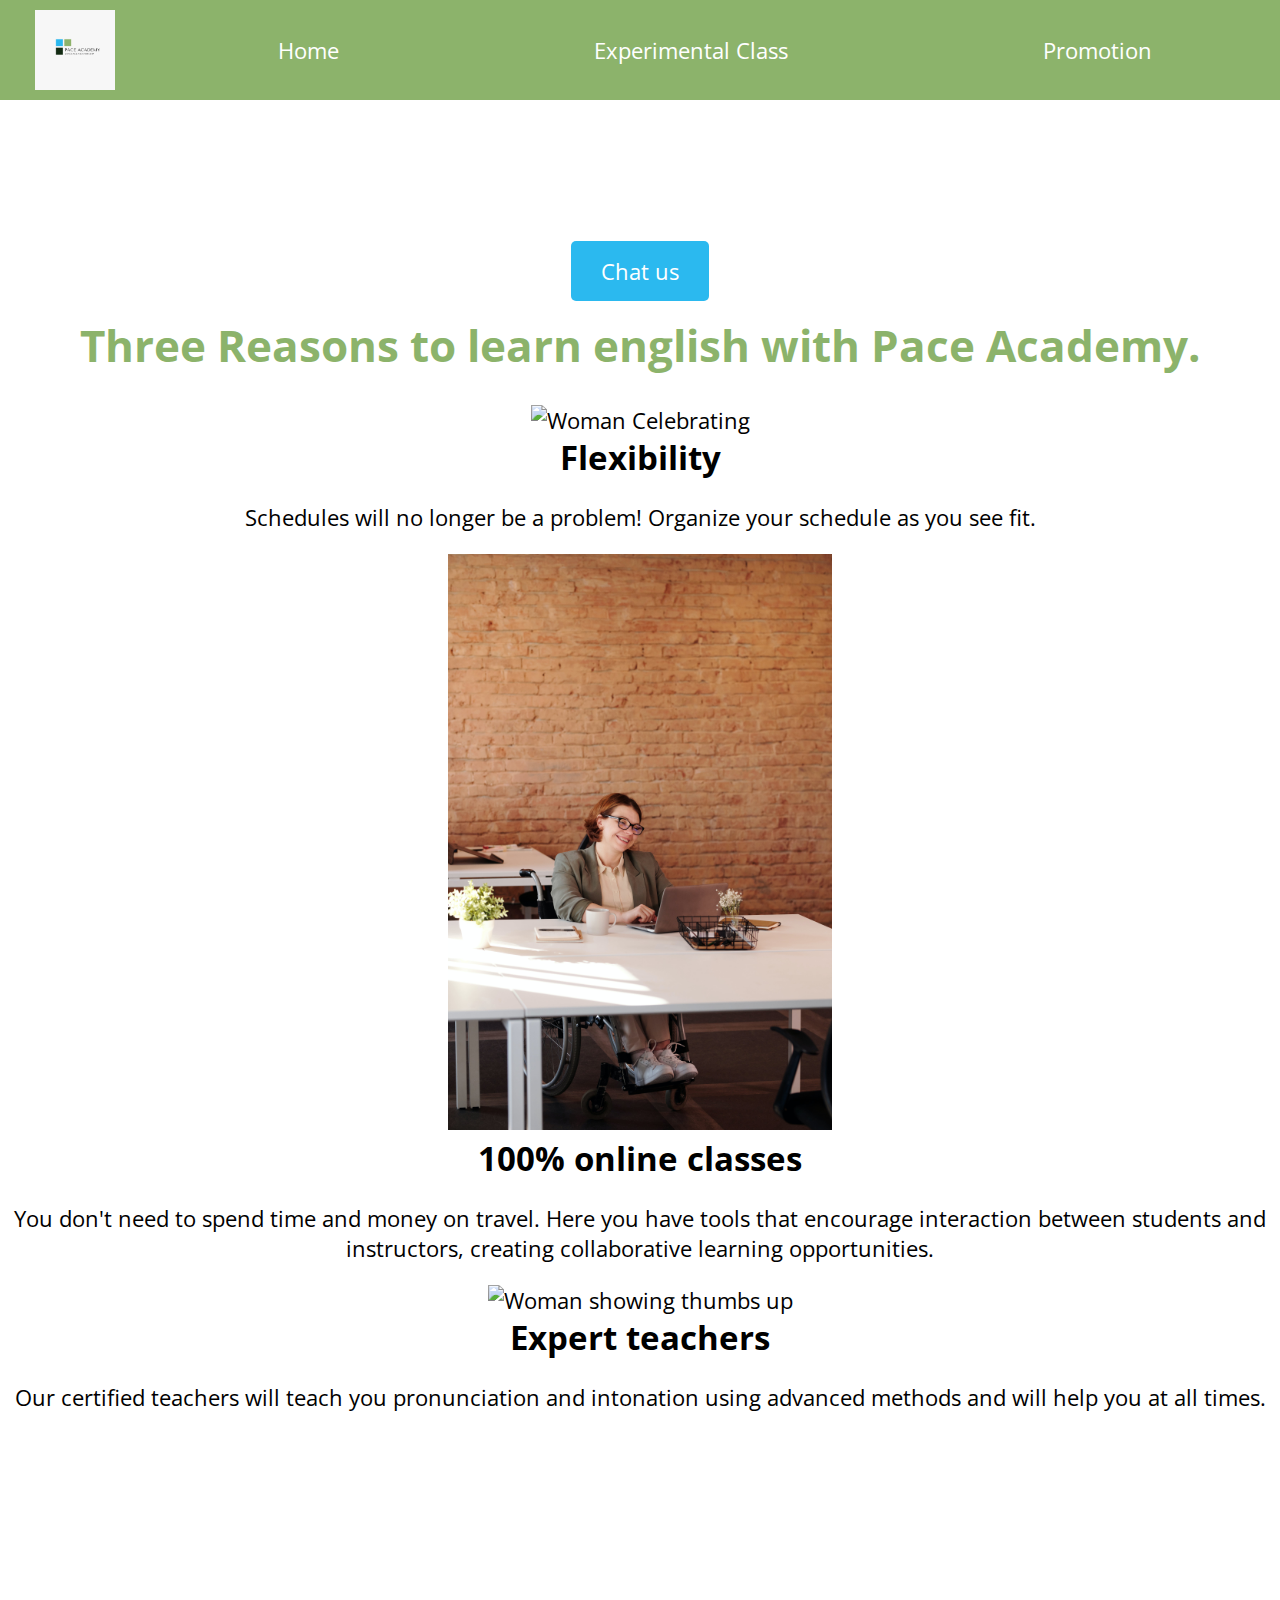
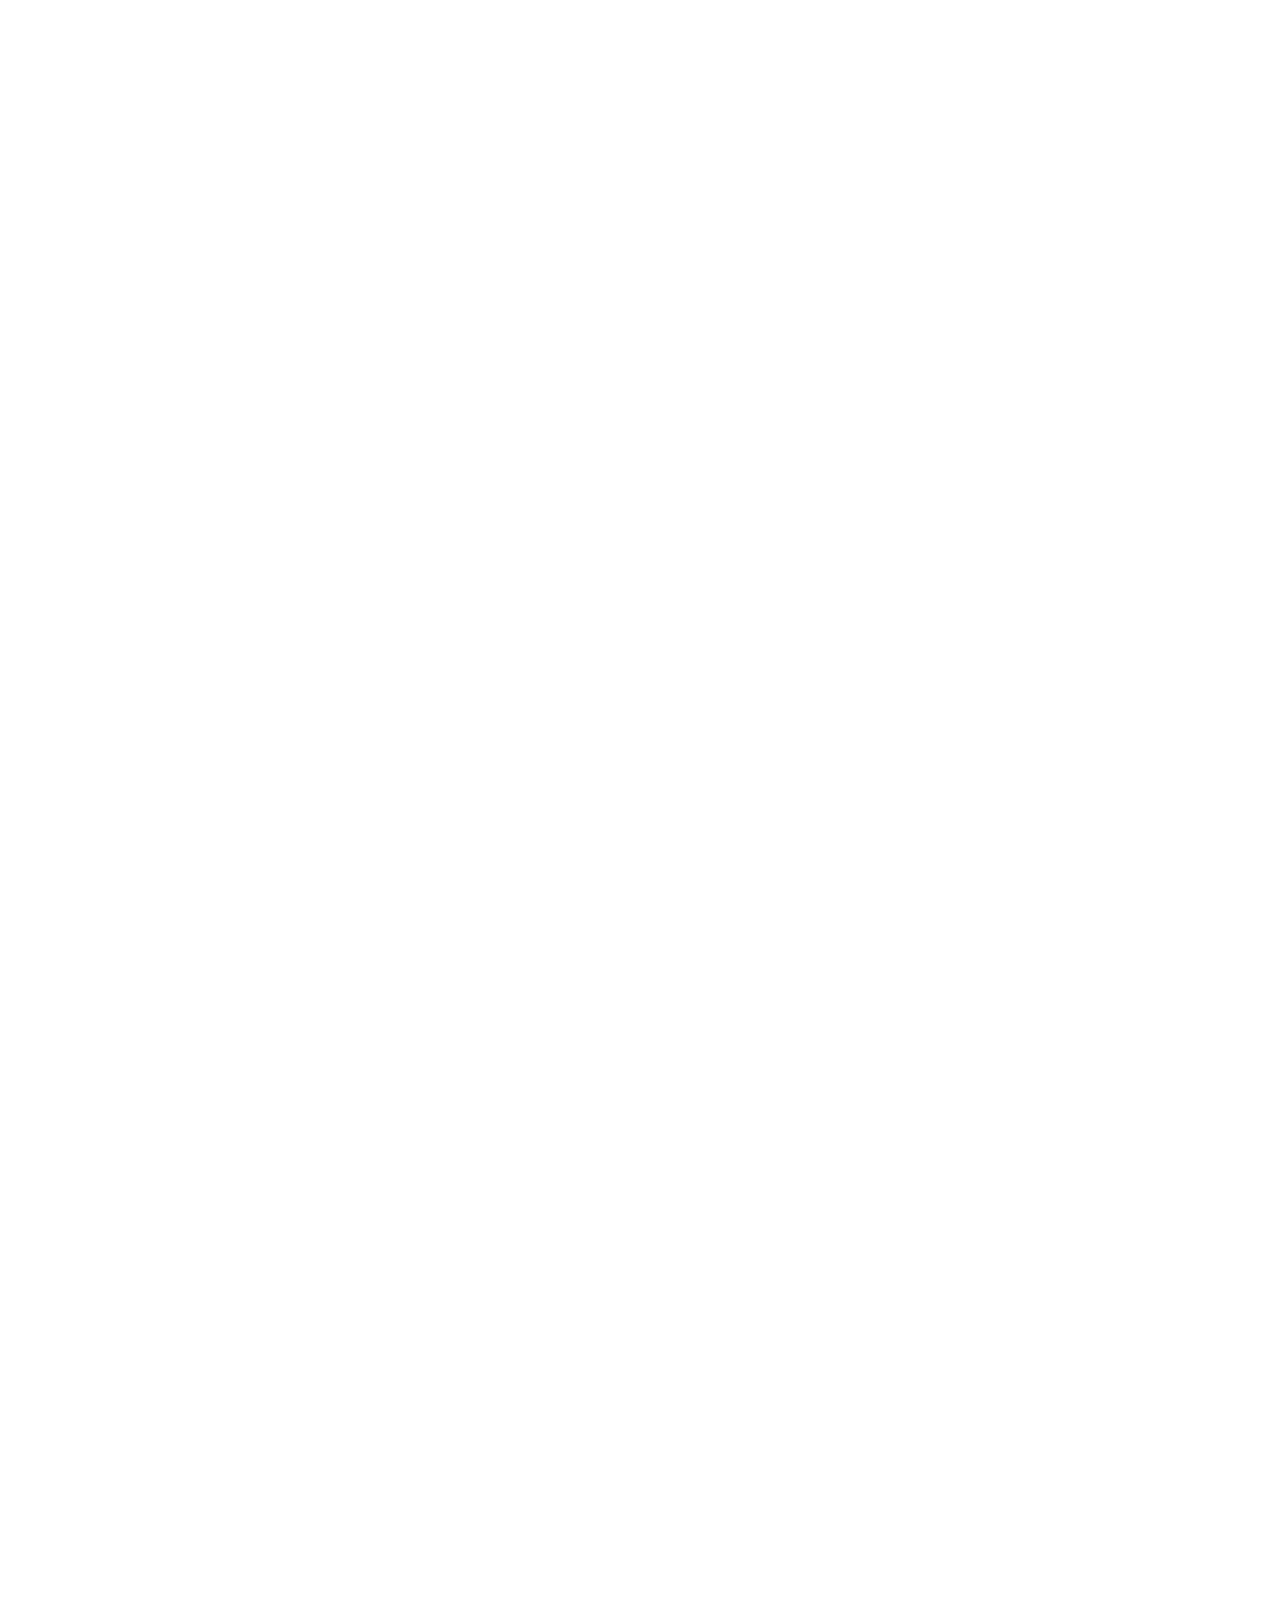
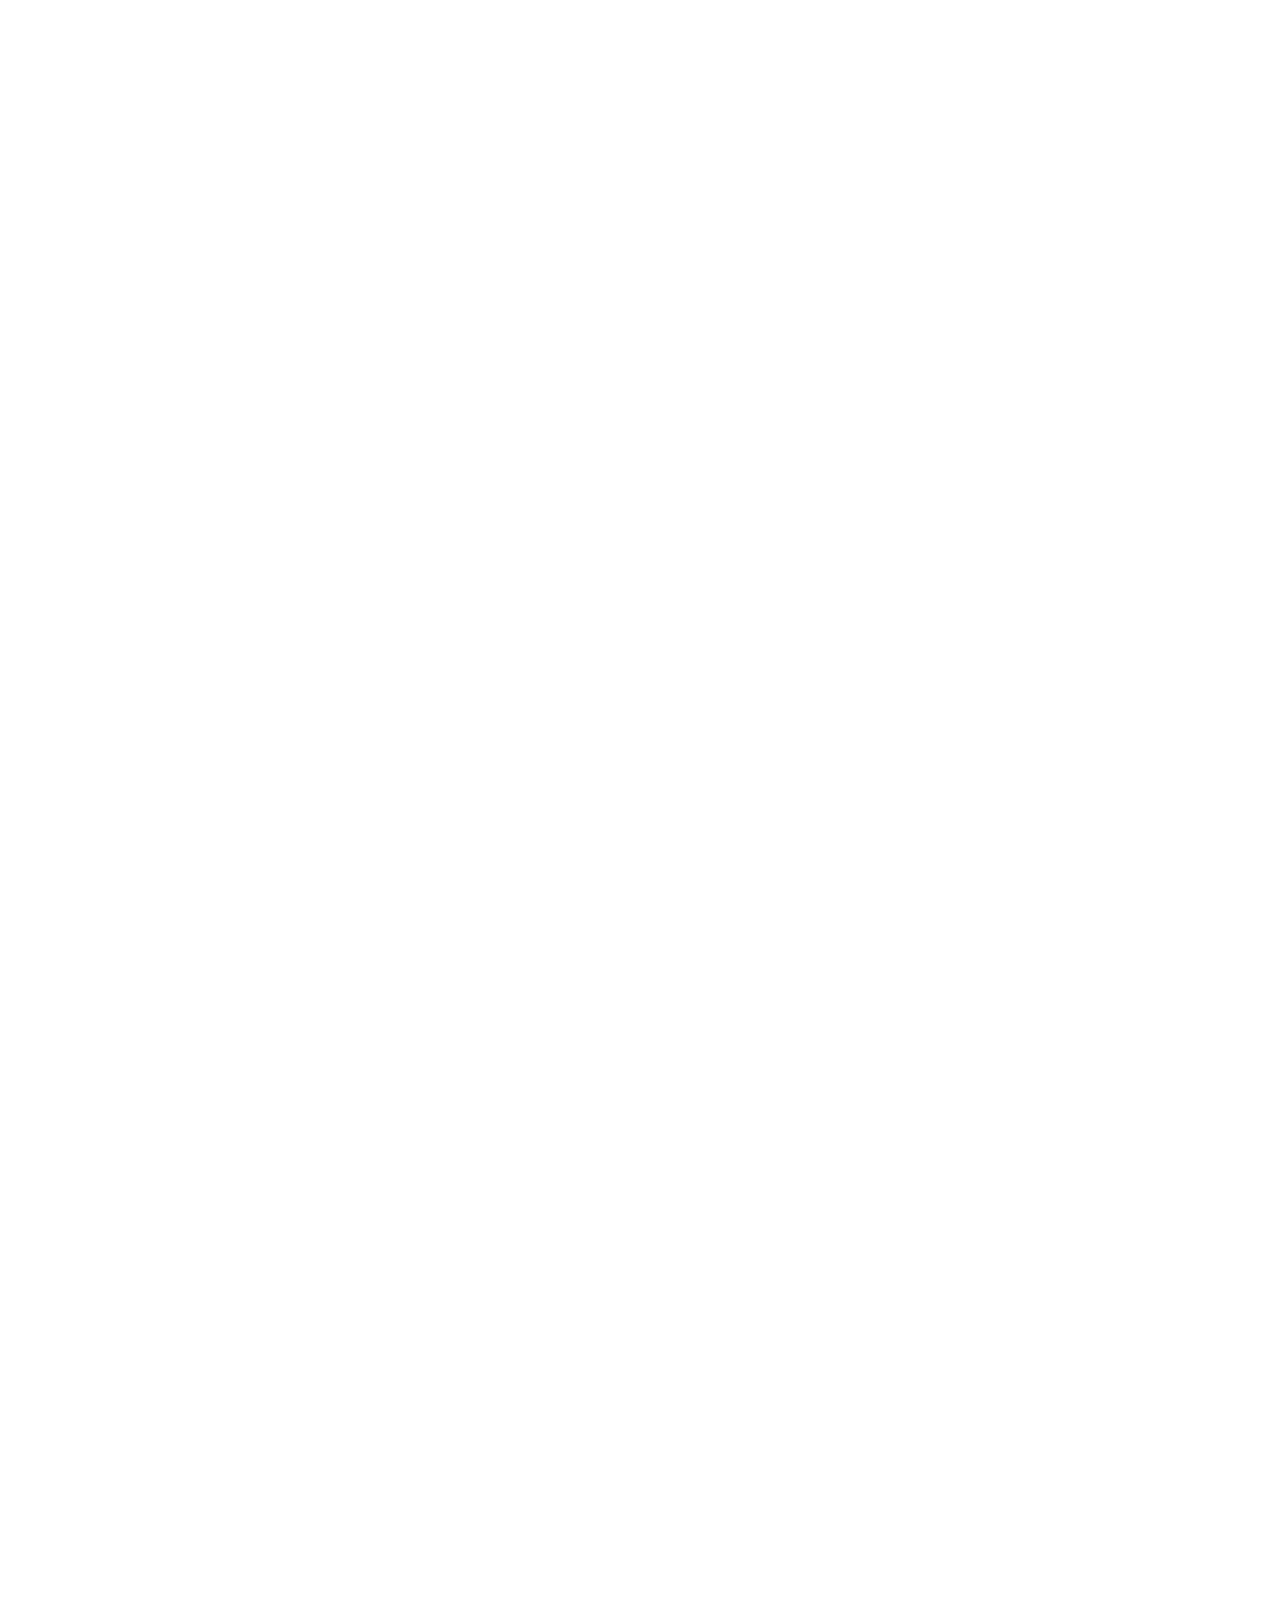
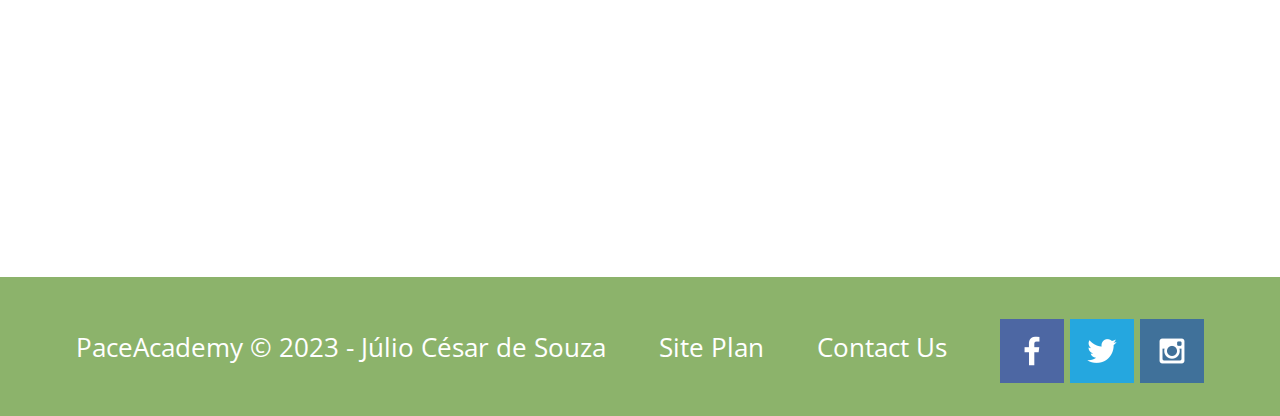
==== experimental_class.html @ 0c037ecf "Add files via upload" ====
<!DOCTYPE html>
<html lang="en">
<head>
    <meta charset="UTF-8">
    <meta name="viewport" content="width=device-width, initial-scale=1.0">
    <title>Experimental Class</title>
    <link rel="stylesheet" href="styles/style.css">
</head>
<body>
    <div id="content">
        
        <header>
            <a id= "logo_link" href="index.html">
                <img class="logo" src="images/pacelogo.jpg" alt="Pace Academy Logo">
            </a>
            <nav>
                <a href="index.html">Home</a>
                <a href="experimental_class.html">Experimental Class</a>
                <a href="promotion.html">Promotion</a>
            </nav>
        </header>
        
        <div id="hero">
            <div id="hero-box">
                <img id="hero-img" src="images/Come now1.png" alt="Promotion Black Friday">
            </div>
            <section id="hero-msg">
                <h1 class="home-title">PaceAcademy</h1>
                <h4>Your Gateway to Exceptional English Learning</h4>
                <div class="button-box">
                    <a class="book" href="experimental_class.html">Chat us </a>
                </div>
            </section>
        </div>

        <main class="experimental-grid">
          <section>
            <h1>Three Reasons to learn english with Pace Academy.</h1>
            <section class="flexibility">
                <img class="main-img1" src="images/portrait-pretty-young-woman-celebrating-success-laptop-sit-couch.jpg" alt="Woman Celebrating">
                <h2>Flexibility</h2>
                <p>  Schedules will no longer be a problem!
                    Organize your schedule as you see fit. </p>
            </section>
            <section class="online">
                <img class="main-img2" src="images/pexels-marcus-aurelius-4064173.jpg" alt="Woman using her laptop">
                <h2>100% online classes</h2>
                <p>  You don't need to spend time and money on travel. Here you have tools that encourage interaction 
                    between students and instructors, creating collaborative learning opportunities.</p>
            </section>
            <section class="teacher">
                <img class="main-img3" src="images/medium-shot-woman-showing-thumbs-up.jpg" alt="Woman showing thumbs up">
                <h2>Expert teachers</h2>
                <p>   Our certified teachers will teach you pronunciation and intonation using advanced methods and will 
                    help you at all times.</p>
            </section>

            <section>

            </section>
          </section>

        </main>

        <footer>
            <p>PaceAcademy &copy; 2023 - Júlio César de Souza</p>
        <p><a href="site-plan-rafting.html">Site Plan</a></p>
        <p><a href="contactus.html">Contact Us</a></p>
        <div class="social">
            <a href="https://facebook.com" target="_blank">
                <img src="images/facebook.png" alt="fb icon">
            </a>
            <a href="https://twitter.com" target="_blank">
                <img src="images/twitter.png" alt="twitter icon">
            </a>
            <a href="https://instagram.com" target="_blank">
                <img src="images/instagram.png" alt="instagram icon">
            </a>
        </div>
        </footer>
    </div>

</body>
</html>
---- styles/style.css ----
@import url('https://fonts.googleapis.com/css2?family=EB+Garamond&family=Open+Sans:ital@1&display=swap');

:root {
  /* change the values below to your colors from your palette */
  --primary-color: #8CB36B   ;
  --secondary-color: #2BB9EF ;
  --accent1-color: #132B13;
  --accent2-color: white;

  /* change the values below to your chosen font(s) */
  --heading-font: "EB Garamond";
  --paragraph-font: Open Sans, Helvetica, sans-serif;

  /* these colors below should be chosen from among your palette colors above */
  --headline-color-on-white: #141515;  /* headlines on a white background */ 
  --headline-color-on-color: white; /* headlines on a colored background */ 
  --paragraph-color-on-white: #141515; /* paragraph text on a white background */ 
  --paragraph-color-on-color: white; /* paragraph text on a colored background */ 
  --paragraph-background-color: #8CB36B  ;
  --nav-link-color: white;
  --nav-background-color: #2BB9EF;
  --nav-hover-link-color: white;
  --nav-hover-background-color: #8CB36B;
}
/*ID PART*/
#hero{
    display: grid;
    grid-template-columns: 1fr 3fr 1fr;
    margin-top: -100px; 
}
#hero-box{
    grid-column: 1/4;
    grid-row: 1/3;
    z-index: -1;
}
#content {
    max-width: 1600px;
    margin: 0 auto; 
}
#hero-msg h1, #hero-msg h4{
    text-align: center;
    color: white;
}

#hero-msg {
    grid-column: 2/3;
    grid-row: 1/2;
    margin-top: 100px;
}
#hero-img{
    width: 100%;
}
#background{
    height: 725px;
    background-color: white;
    grid-column: 1/11;
    grid-row: 4/9;
}
#logo_link{
    padding-top: 5px;
    padding-top: 5px;
    justify-self: center;
    align-self: center;
}



/*SECOND CLASS PART*/
.book, .join{
    
    color:white;
    text-decoration: none;
    padding: 15px 30px;
    margin-top: 50px;
    border-radius: 5px;
}
.book{
    background-color: #2BB9EF;
}
.join{
    background-color:#A3CEF1;
}
.book:hover, .join:hover{
    background-color:#A3CEF1;
    color: black;
}
.msg{
    background-color:#2BB9EF;
    line-height:1.5em;
    padding: 35px;
    grid-column: 6/10;
    grid-row: 6/7;
    box-shadow: 5px 5px 10px #6f7364;
}
.msg h2{
    color: white;
}
.msg p{
    color: white;
    padding-bottom: 15px;
}
.button-box{
    text-align: center;
}
.home-title{
    color: black;
    font-family: var(--heading-font);
    font-size: 2em;
    margin-top: 10px;
    text-align: center;
}
.home-grid{
    display: grid;
    grid-template-columns: repeat(10, 1fr);
}
.logo{
    width: 80px;
}
.icon{
    width: 80px;
    padding-top: 10px;
}
.rivers-card, .camping-card, .rapids-card{
    margin: 200px 0;
    border: 2px solid #8CB36B;
    transition: transform .5s;
    box-shadow: 5px 5px 10px #6f7364;
}
.answer_title{
    color:#8CB36B;
}
.rivers-card{
    grid-column: 2/4;
    grid-row: 2/3;
}
.camping-card{
    grid-column: 5/7;
    grid-row: 2/3;
}
.rapids-card{
    grid-column: 8/10;
    grid-row: 2/3;
}
.mountains{
    width: 100%;
    grid-column: 2/7;
    grid-row: 5/8;
    box-shadow: 5px 5px 10px #6f7364;
}
.box_quality{
    border: 10px solid black;
    transition: transform .5s;
    box-shadow: 5px 5px 10px #6f7364;
}
.card-img:hover {
    opacity: .6;
    transform: scale(1.1);
}
.card-img, .mountains {
    width: 100%;
}

/*NAME FUCTION PART*/
nav{
    display: flex;
    justify-content: space-around;
}
nav a{
    text-align: center;
    color: white;
    text-decoration: none;
    padding: 35px;
}
nav a:hover{
    background-color:#132B13;
    color: white;
}
main section{
    text-align: center;
}
main section p{
    box-sizing: border-box;
}
main h1{
    grid-column: 4/9;
    grid-row: 1;
    text-align: center;
    color: #8CB36B;
}
main p{
    grid-column: 3/10;
    grid-row: 2;
    text-align: center;
}
/*Background-Colors Part*/
body{
    background-color:white;
    font-family:var(--paragraph-font);
    font-size: 22px;
    margin: 0;
    padding: 0;
}
header{
    display: grid;
    grid-template-columns: 150px auto;
    background-color:#8CB36B;

}
h2 {
    margin: 0;
}

footer{
    background-color: #8CB36B;
    padding: 25px 50px;
    margin-top: 200px;
    display: flex;
    justify-content: space-around;
    align-items: center;
}
footer a{
    color: white;
    text-decoration: none;
    margin-top: 200px;
}
footer a:hover{
    color: white;
}
footer p {
    font-size: 1.2em;
    color: white;
}    

footer .social img{
    padding-top: 15px;
}


@media screen and (max-width: 900px) {
    #hero, .home-grid {
        display: block;
        height: auto;
    }
    nav, footer {
        flex-direction: column;
    }
    nav a {
        display: block;
        padding: 15px;
    }
    #hero {
        margin-top: 0;
    }
    #hero-msg {
        margin-top: 0;
    }
    #hero-msg h4 {
        display: none;
    }
    .home-title {
        font-size: 25px;
        color: #6f7364;
    }
    .rivers-card, .camping-card, .rapids-card { 
        margin: 50px auto;
        width: 60%;
    }
    #background {
        display: none;
    }
    .mountains, .msg {
        width: 80%;
        display: block;
        margin: 0 auto;
    }
    footer {
        margin-top: 25px;
    }
}

/* Page Experimental Class */

.experimental-grid{
    display: grid;
    grid-template-rows: repeat(4, 1fr);
    grid-template-columns: repear(10, 1fr);
    
}
.flexibility {
    grid-row: 1/2;
    grid-column: 1/4;
}
 .online {
    grid-row: 2/3;
    grid-column: 1/4;
 }

 .teacher{
    grid-row: 3/4;
    grid-column: 1/4;
 }

 .main-img1{
    width: 30%;
    grid-row: 1/2;
    grid-column: 1/2;
 }
 .main-img2{
    width: 30%;
    grid-row: 2/3;
    grid-column: 1/2;
 }
 .main-img3{
    width: 30%;
    grid-row: 3/4;
    grid-column: 1/2;
 }

 .flexibility h2{
    grid-row: 3/4;
    grid-column: 1/2;
 }
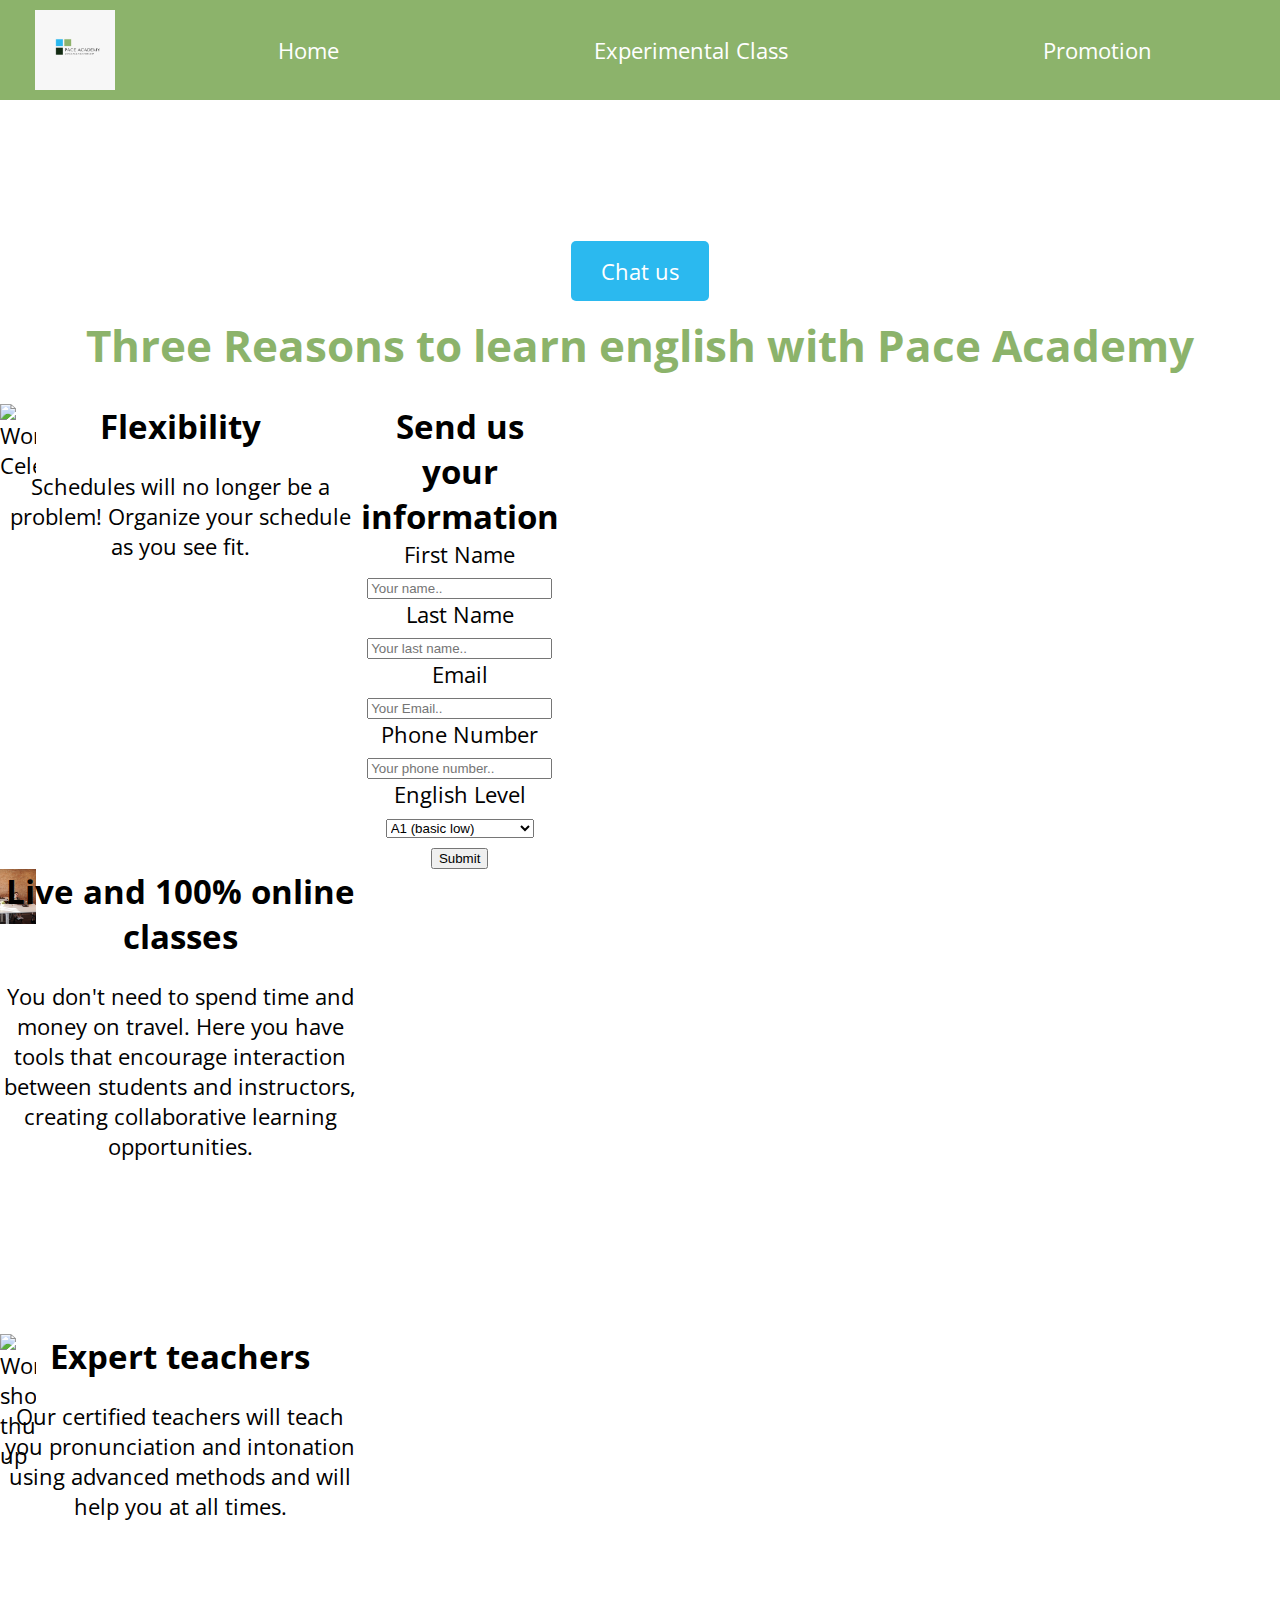
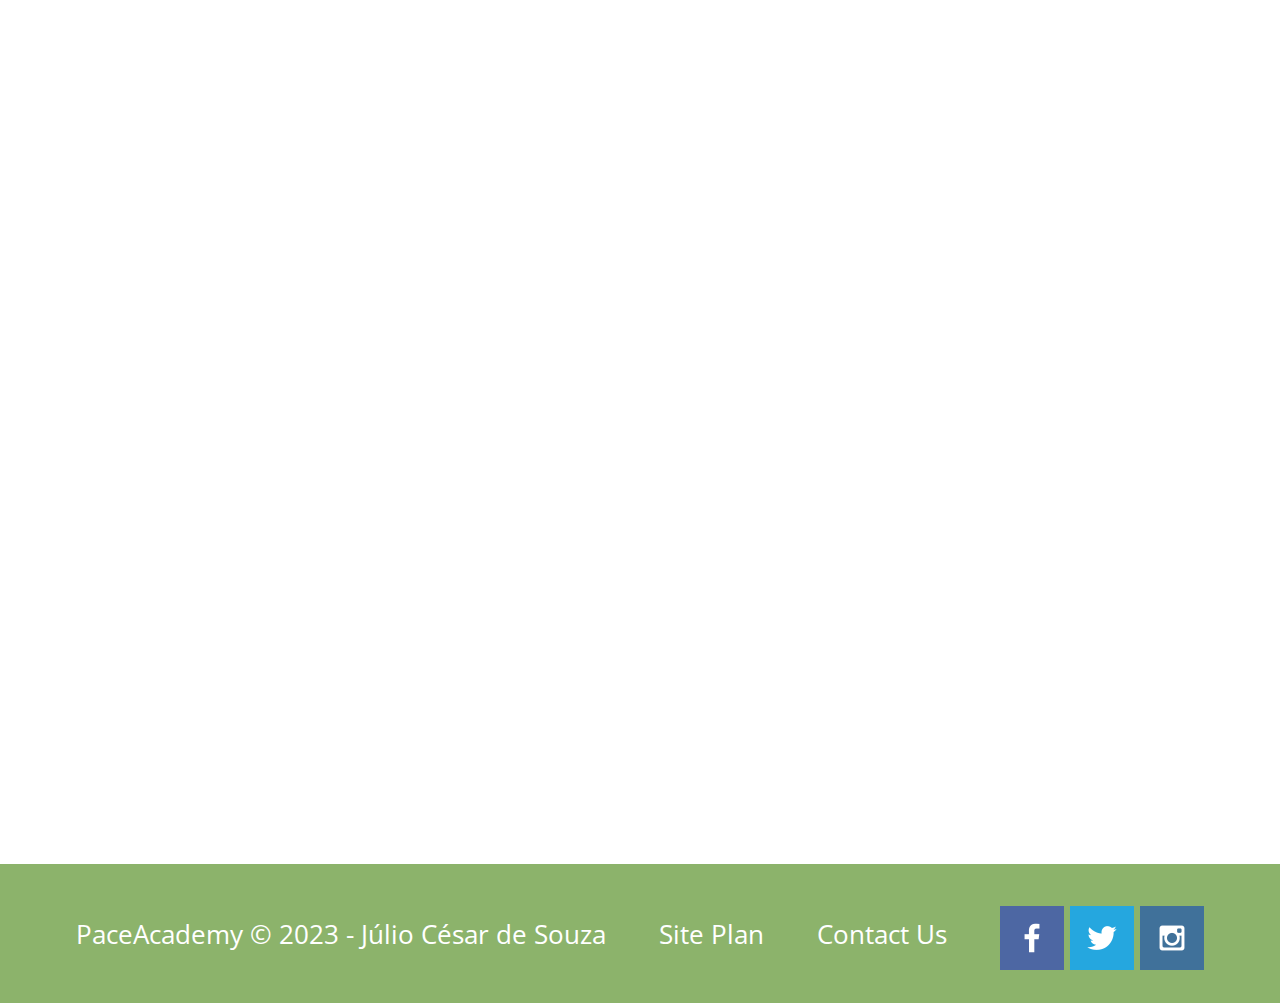
==== commit f4ced24d: "Update experimental_class.html" ====
--- a/experimental_class.html
+++ b/experimental_class.html
@@ -22,10 +22,10 @@
         
         <div id="hero">
             <div id="hero-box">
-                <img id="hero-img" src="images/Come now1.png" alt="Promotion Black Friday">
+                <img id="hero-img" src="images/Comenow1.png" alt="Promotion Black Friday">
             </div>
             <section id="hero-msg">
-                <h1 class="home-title">PaceAcademy</h1>
+                <h2 class="home-title">PaceAcademy</h2>
                 <h4>Your Gateway to Exceptional English Learning</h4>
                 <div class="button-box">
                     <a class="book" href="experimental_class.html">Chat us </a>
@@ -33,39 +33,72 @@
             </section>
         </div>
 
-        <main class="experimental-grid">
-          <section>
-            <h1>Three Reasons to learn english with Pace Academy.</h1>
-            <section class="flexibility">
+        <main>
+            <h1 class="ec-title">Three Reasons to learn english with Pace Academy</h1>
+            <div class="experimental-grid">
+
                 <img class="main-img1" src="images/portrait-pretty-young-woman-celebrating-success-laptop-sit-couch.jpg" alt="Woman Celebrating">
-                <h2>Flexibility</h2>
-                <p>  Schedules will no longer be a problem!
-                    Organize your schedule as you see fit. </p>
-            </section>
-            <section class="online">
+                <section class="flexibility">
+                    <h2>Flexibility</h2>
+                    <p class="page2_p">  Schedules will no longer be a problem!
+                        Organize your schedule as you see fit. </p>
+                </section>
+
                 <img class="main-img2" src="images/pexels-marcus-aurelius-4064173.jpg" alt="Woman using her laptop">
-                <h2>100% online classes</h2>
-                <p>  You don't need to spend time and money on travel. Here you have tools that encourage interaction 
-                    between students and instructors, creating collaborative learning opportunities.</p>
-            </section>
-            <section class="teacher">
+                <section class="online">
+                    <h2>Live and 100% online classes</h2>
+                    <p class="page2_p">  You don't need to spend time and money on travel. Here you have tools that encourage interaction 
+                        between students and instructors, creating collaborative learning opportunities.</p>
+                </section>
+
                 <img class="main-img3" src="images/medium-shot-woman-showing-thumbs-up.jpg" alt="Woman showing thumbs up">
-                <h2>Expert teachers</h2>
-                <p>   Our certified teachers will teach you pronunciation and intonation using advanced methods and will 
-                    help you at all times.</p>
-            </section>
+                <section class="teacher">
+                    <h2>Expert teachers</h2>
+                    <p class="page2_p">   Our certified teachers will teach you pronunciation and intonation using advanced methods and will 
+                        help you at all times.</p>
+                </section>
 
-            <section>
+                <section class="ec-form">
+                    <div class="container">
+                        <h2 class="ec-h2">Send us your information</h2>
+                        <form action="action_page.php">
+                    
+                        <label for="fname">First Name</label>
+                        <input type="text" id="fname" name="firstname" placeholder="Your name..">
+                    
+                        <label for="lname">Last Name</label>
+                        <input type="text" id="lname" name="lastname" placeholder="Your last name..">
+                            
+                        <label for="email">Email</label>
+                        <input type="text" id="email" name="email" placeholder="Your Email..">
 
-            </section>
-          </section>
+                        <label for="phone">Phone Number</label>
+                        <input type="tel" id="phone" name="phone" placeholder="Your phone number..">
+
+                        <label for="country">English Level</label>
+                        <select id="country" name="country">
+                            <option value="Basic">A1 (basic low)</option>
+                            <option value="canada">A2 (basic)</option>
+                            <option value="usa">B1 (intermediary low)</option>
+                            <option value="Basic">B2 (intermediary)</option>
+                            <option value="canada">C1 (advanced low)</option>
+                            <option value="usa">C2 (advanced)</option>
+                        </select>
+                        
+                    
+                        <input type="submit" value="Submit">
+                    
+                        </form>
+                    </div>
+                </section>
+            </div>
 
         </main>
 
         <footer>
             <p>PaceAcademy &copy; 2023 - Júlio César de Souza</p>
-        <p><a href="site-plan-rafting.html">Site Plan</a></p>
-        <p><a href="contactus.html">Contact Us</a></p>
+        <p><a href="site-plan">Site Plan</a></p>
+        <p><a href="promotion.html">Contact Us</a></p>
         <div class="social">
             <a href="https://facebook.com" target="_blank">
                 <img src="images/facebook.png" alt="fb icon">
@@ -81,4 +114,4 @@
     </div>
 
 </body>
-</html>+</html>
--- a/styles/style.css
+++ b/styles/style.css
@@ -37,7 +37,7 @@
     max-width: 1600px;
     margin: 0 auto; 
 }
-#hero-msg h1, #hero-msg h4{
+#hero-msg h2, #hero-msg h4{
     text-align: center;
     color: white;
 }
@@ -103,7 +103,7 @@
     text-align: center;
 }
 .home-title{
-    color: black;
+    color: white;
     font-family: var(--heading-font);
     font-size: 2em;
     margin-top: 10px;
@@ -283,7 +283,7 @@
 .experimental-grid{
     display: grid;
     grid-template-rows: repeat(4, 1fr);
-    grid-template-columns: repear(10, 1fr);
+    grid-template-columns: repeat(10, 1fr);
     
 }
 .flexibility {
@@ -320,3 +320,10 @@
     grid-row: 3/4;
     grid-column: 1/2;
  }
+
+
+ /* Promotion CSS */
+
+ .group2-lesson, .group3-lesson, .indlesson-img{
+    width: 30%;
+ }
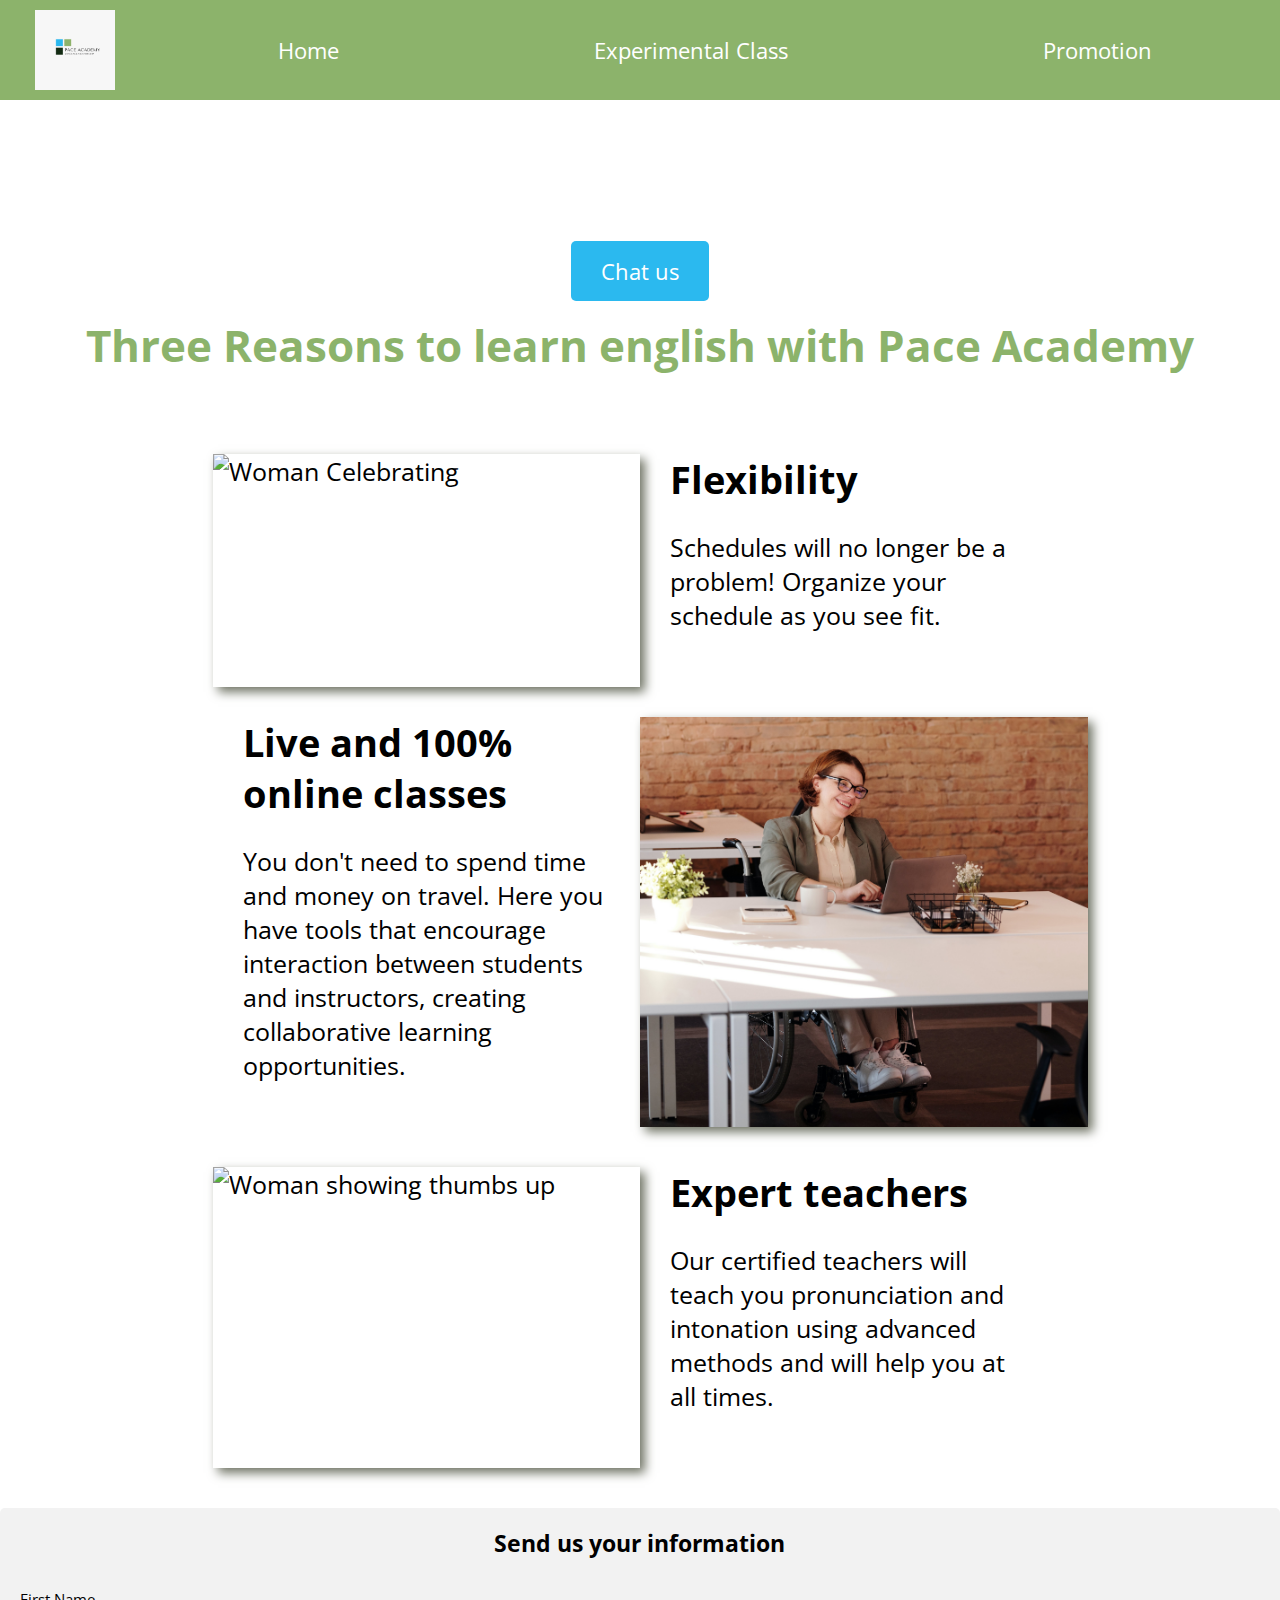
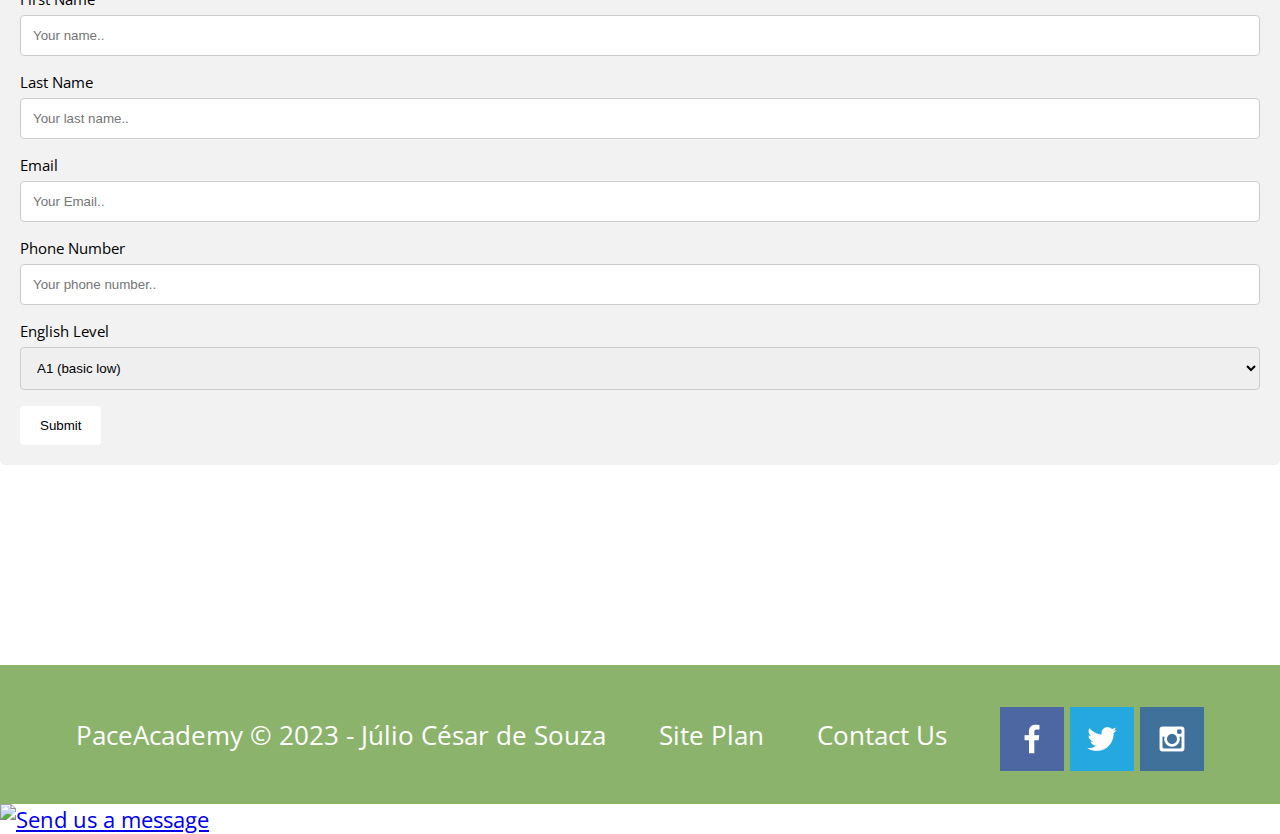
==== commit 88350f0b: "Update experimental_class.html" ====
--- a/experimental_class.html
+++ b/experimental_class.html
@@ -28,7 +28,7 @@
                 <h2 class="home-title">PaceAcademy</h2>
                 <h4>Your Gateway to Exceptional English Learning</h4>
                 <div class="button-box">
-                    <a class="book" href="experimental_class.html">Chat us </a>
+                    <a class="book" href="experimental_class.html#form-page2">Chat us </a>
                 </div>
             </section>
         </div>
@@ -59,7 +59,7 @@
                 </section>
 
                 <section class="ec-form">
-                    <div class="container">
+                    <div id="form-page2" class="container">
                         <h2 class="ec-h2">Send us your information</h2>
                         <form action="action_page.php">
                     
@@ -98,7 +98,7 @@
         <footer>
             <p>PaceAcademy &copy; 2023 - Júlio César de Souza</p>
         <p><a href="site-plan">Site Plan</a></p>
-        <p><a href="promotion.html">Contact Us</a></p>
+        <p><a href="https://api.whatsapp.com/send/?phone=5561993725898&text&type=phone_number&app_absent=0">Contact Us</a></p>
         <div class="social">
             <a href="https://facebook.com" target="_blank">
                 <img src="images/facebook.png" alt="fb icon">
@@ -106,12 +106,17 @@
             <a href="https://twitter.com" target="_blank">
                 <img src="images/twitter.png" alt="twitter icon">
             </a>
-            <a href="https://instagram.com" target="_blank">
+            <a href="https://www.instagram.com/paceacademyoficial/" target="_blank">
                 <img src="images/instagram.png" alt="instagram icon">
             </a>
         </div>
         </footer>
     </div>
+    <div>
+        <a href="https://api.whatsapp.com/send/?phone=5561993725898&text&type=phone_number&app_absent=0" target="_blank">
+            <img class="whats-button" src="images/whatsapp.png" alt="Send us a message">
+        </a>
+    </div>
 
 </body>
 </html>
--- a/styles/style.css
+++ b/styles/style.css
@@ -125,6 +125,7 @@
     border: 2px solid #8CB36B;
     transition: transform .5s;
     box-shadow: 5px 5px 10px #6f7364;
+    text-align: center;
 }
 .answer_title{
     color:#8CB36B;
@@ -159,7 +160,9 @@
 .card-img, .mountains {
     width: 100%;
 }
-
+.main_p{
+ text-align: center;
+}
 /*NAME FUCTION PART*/
 nav{
     display: flex;
@@ -175,9 +178,7 @@
     background-color:#132B13;
     color: white;
 }
-main section{
-    text-align: center;
-}
+
 main section p{
     box-sizing: border-box;
 }
@@ -190,7 +191,6 @@
 main p{
     grid-column: 3/10;
     grid-row: 2;
-    text-align: center;
 }
 /*Background-Colors Part*/
 body{
@@ -282,44 +282,119 @@
 
 .experimental-grid{
     display: grid;
-    grid-template-rows: repeat(4, 1fr);
-    grid-template-columns: repeat(10, 1fr);
+    grid-template-columns: repeat(6, 1fr);
+    justify-items: start;
+    text-align: left;
+    font-size: 25px;
     
 }
 .flexibility {
-    grid-row: 1/2;
-    grid-column: 1/4;
+    grid-column: 4/6;
+    grid-row: 3/4;
+    margin: 30px;
+    
+    
 }
  .online {
-    grid-row: 2/3;
-    grid-column: 1/4;
+    grid-column: 2/4;
+    grid-row: 5/6;
+    margin: 30px;
+    
+    
  }
 
  .teacher{
+    grid-column: 4/6;
+    grid-row: 7/8;
+    margin: 30px;
+    
+ }
+
+ .main-img1{
+    width: 100%;
+    grid-column: 2/4;
     grid-row: 3/4;
-    grid-column: 1/4;
- }
-
- .main-img1{
-    width: 30%;
-    grid-row: 1/2;
-    grid-column: 1/2;
+    
+
  }
  .main-img2{
-    width: 30%;
-    grid-row: 2/3;
-    grid-column: 1/2;
+    width: 70%;
+    grid-column: 4/7;
+    grid-row: 5/6;
+    margin-top: 30px;
+
  }
  .main-img3{
-    width: 30%;
-    grid-row: 3/4;
-    grid-column: 1/2;
- }
-
- .flexibility h2{
-    grid-row: 3/4;
-    grid-column: 1/2;
- }
+    width: 100%;
+    grid-column: 2/4;
+    grid-row: 7/8;
+    margin-top: 30px;
+ }
+ .main-img1, .main-img2, .main-img3{
+    box-shadow: 5px 5px 10px #6f7364;
+ }
+.flexibility, .main-img1{
+    margin-top: 50px;
+}
+.page2_p{
+    font-size: 25px;
+}
+.ec-title{
+    grid-column: 2/6;
+    text-align: center;
+}
+.ec-form{
+    background-color: #f2f2f2;
+    border-radius: 5px;
+    padding: 20px;
+    grid-row: 10/11;
+    grid-column: 1/7;
+    margin-top: 40px;
+    font-size: 15px;
+}
+section div h2{
+    color: #8CB36B;
+}
+.ec-h2{
+    text-align: center;
+    margin-bottom: 30px;
+    color: black;
+}
+
+/* Style inputs with type="text", select elements and textareas */
+input[type="tel"],
+input[type=text], select, textarea {
+    width: 100%; /* Full width */
+    padding: 12px; /* Some padding */ 
+    border: 1px solid #ccc; /* Gray border */
+    border-radius: 4px; /* Rounded borders */
+    box-sizing: border-box; /* Make sure that padding and width stays in place */
+    margin-top: 6px; /* Add a top margin */
+    margin-bottom: 16px; /* Bottom margin */
+    resize: vertical /* Allow the user to vertically resize the textarea (not horizontally) */
+  }
+  
+  /* Style the submit button with a specific background color etc */
+  input[type=submit] {
+    background-color: white;
+    color: black;
+    padding: 12px 20px;
+    border: none;
+    border-radius: 4px;
+    cursor: pointer;
+  }
+  
+  /* When moving the mouse over the submit button, add a darker green color */
+  input[type=submit]:hover {
+    background-color:black;
+    color: white;
+  }
+  
+  /* Add a background color and some padding around the form */
+
+
+
+
 
 
  /* Promotion CSS */
